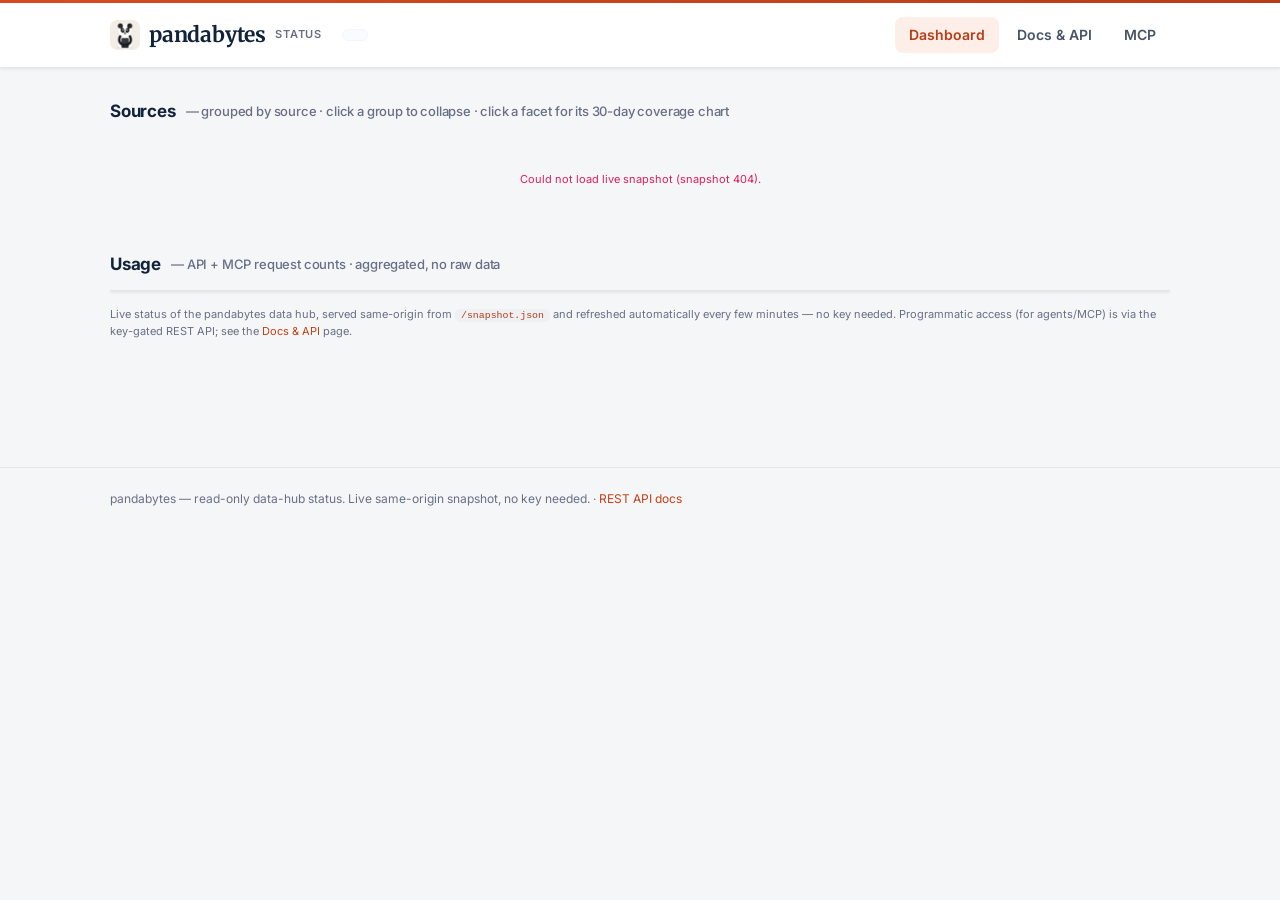
==== index.html @ 79f107b7 "dashboard: add header hub "pulse" chip + honest flow-state (PAUSED) treatment Header now carries a c" ====
<!doctype html>
<html lang="en">
<head>
  <meta charset="utf-8">
  <meta name="viewport" content="width=device-width, initial-scale=1">
  <title>pandabytes — status dashboard</title>
  <meta name="description" content="Live status dashboard for the pandabytes data hub: source freshness, 30-day coverage charts, and fact-row totals over BoredPanda's content-performance catalog.">
  <link rel="icon" href="/favicon.ico">
  <link rel="icon" type="image/png" sizes="32x32" href="/assets/pb_logo_32.png">
  <link rel="icon" type="image/png" sizes="16x16" href="/assets/pb_logo_16.png">
  <link rel="apple-touch-icon" sizes="180x180" href="/assets/pb_logo_180.png">
  <link rel="preconnect" href="https://fonts.googleapis.com">
  <link rel="preconnect" href="https://fonts.gstatic.com" crossorigin>
  <link rel="stylesheet" href="https://fonts.googleapis.com/css2?family=Inter:wght@400;500;600;700;800&family=Merriweather:wght@700;900&display=swap">
  <link rel="stylesheet" href="assets/style.css">
</head>
<body>
  <header class="site">
    <div class="wrap">
      <div class="brand"><img class="brand-logo" src="/assets/pb_logo_32.png" alt="pandabytes" width="30" height="30"> pandabytes <small>status</small></div>
      <div id="hub-pulse" class="hub-pulse is-loading" role="status" aria-live="polite" aria-label="Hub health summary" hidden></div>
      <nav class="top">
        <a href="index.html" class="active">Dashboard</a>
        <a href="docs.html">Docs &amp; API</a>
        <a href="mcp.html">MCP</a>
      </nav>
    </div>
  </header>

  <main class="wrap">
    <div class="section-title">Sources
      <span class="muted">— grouped by source · click a group to collapse · click a facet for its 30-day coverage chart</span>
    </div>
    <div id="dash-loading" class="loading">Loading snapshot…</div>
    <div id="board" class="board"></div>

    <div class="section-title" style="margin-top:32px">Usage
      <span class="muted">— API + MCP request counts · aggregated, no raw data</span>
    </div>
    <div id="usage-panel" class="usage-panel"></div>

    <p class="tip" style="margin-top:14px">
      Live status of the pandabytes data hub, served same-origin from
      <code>/snapshot.json</code> and refreshed automatically every few minutes — no key needed.
      Programmatic access (for agents/MCP) is via the key-gated REST API; see the
      <a href="docs.html">Docs &amp; API</a> page.
    </p>
  </main>

  <footer class="site"><div class="wrap">
    pandabytes — read-only data-hub status. Live same-origin snapshot, no key needed.
    · <a href="docs.html">REST API docs</a>
  </div></footer>

  <script src="assets/app.js"></script>
  <script src="assets/dashboard.js"></script>
</body>
</html>
---- assets/style.css ----
/* pandabytes status — LIGHT theme.
   Merges three design languages:
     · BoredPanda  — editorial whitespace + warm orange-red accent (#d74b1f),
                     Merriweather serif wordmark, light-grey page wash.
     · Chartbeat   — clean Inter typography, big tabular-numeral data, soft
                     gridlines, teal/green data-viz palette.
     · Slack       — white cards on a quiet page, subtle borders + soft shadow,
                     rounded corners, friendly hover/active states, status pills.
*/
:root {
  /* ---- Slack-style light chrome ---- */
  --page:        #f5f6f8;   /* page wash (Slack #F8F8FA ~ BP #f0f0f0 blend) */
  --page-deep:   #eceef1;   /* slightly deeper wash for gradients */
  --surface:     #ffffff;   /* cards */
  --surface-2:   #f7f8fa;   /* nested surfaces / hover */
  --surface-3:   #eef0f3;   /* active / pressed */
  --border:      #e3e6ea;   /* Slack-ish #E0E0E0 */
  --border-soft: #edeff2;
  --shadow:      0 1px 3px rgba(15, 23, 42, .08);
  --shadow-lg:   0 6px 20px rgba(15, 23, 42, .10);

  /* ---- text (Chartbeat neutral ramp) ---- */
  --fg:        #1d1c1d;   /* Slack near-black */
  --fg-strong: #11233a;   /* Chartbeat primary blue-black for headlines */
  --fg-dim:    #475467;   /* Chartbeat gray-600 */
  --fg-faint:  #667085;   /* Chartbeat gray-500 */
  --fg-quiet:  #98a2b3;   /* Chartbeat gray-400 */

  /* ---- accents ---- */
  --accent:      #d74b1f;   /* BoredPanda warm orange-red (single primary accent) */
  --accent-deep: #b73d18;
  --accent-soft: #fdeee8;   /* tinted wash for accent fills */
  --link:        #c44017;   /* slightly darker accent for legibility as link */
  --teal:        #1aa6a0;   /* Chartbeat-style data-viz teal */
  --teal-soft:   #e6f6f5;

  /* ---- Slack status palette ---- */
  --fresh:      #2eb67d;    /* green */
  --stale:      #ecb22e;    /* amber */
  --stalled:    #e0973a;    /* deeper amber */
  --frozen:     #5b7795;    /* slate / blue-gray */
  --missing:    #e01e5a;    /* red */
  --deprecated: #98a2b3;    /* muted gray */
  --unknown:    #b0b8c4;    /* quiet neutral */
  --blue:       #36c5f0;    /* Slack accent blue (info) */

  --radius:    12px;
  --radius-sm: 8px;
  --radius-pill: 999px;
  --mono: ui-monospace, SFMono-Regular, "SF Mono", Menlo, Consolas, "Liberation Mono", monospace;
  --sans: "Inter", "Lato", -apple-system, BlinkMacSystemFont, "Segoe UI", Roboto, Helvetica, Arial, sans-serif;
  --serif: "Merriweather", Georgia, "Times New Roman", serif;
}

* { box-sizing: border-box; }
html { -webkit-text-size-adjust: 100%; scroll-behavior: smooth; }
@media (prefers-reduced-motion: reduce) { html { scroll-behavior: auto; } }
body {
  margin: 0;
  font-family: var(--sans);
  background: var(--page);
  color: var(--fg);
  line-height: 1.55;
  font-size: 15px;
  -webkit-font-smoothing: antialiased;
  text-rendering: optimizeLegibility;
}
a { color: var(--link); text-decoration: none; }
a:hover { text-decoration: underline; }
code, pre { font-family: var(--mono); }

/* ---- layout ---- */
.wrap { max-width: 1100px; margin: 0 auto; padding: 0 20px 72px; }

/* Slack-style top chrome with a thin BoredPanda accent bar on top */
header.site {
  border-bottom: 1px solid var(--border);
  background: var(--surface);
  position: sticky; top: 0; z-index: 30;
  box-shadow: var(--shadow);
}
header.site::before {
  content: ""; display: block; height: 3px;
  background: linear-gradient(90deg, var(--accent) 0%, var(--accent-deep) 100%);
}
header.site .wrap { padding-top: 14px; padding-bottom: 14px; display: flex;
  align-items: center; gap: 16px; flex-wrap: wrap; }

/* BoredPanda-style serif wordmark */
.brand { display: flex; align-items: center; gap: 9px; font-weight: 700; font-size: 21px;
  font-family: var(--serif); color: var(--fg-strong); letter-spacing: -.01em; }
/* Brand logo: flat minimalist panda + server rack, small icon left of the wordmark.
   30px sits balanced against the 21px serif; rounded to echo the logo's own corner. */
.brand-logo { width: 30px; height: 30px; flex: none; border-radius: 7px; display: block; }
/* Legacy accent dot — retained but unused now the logo image fills the slot. */
.brand .dot { width: 16px; height: 16px; border-radius: 5px;
  background: linear-gradient(150deg, var(--accent) 0%, var(--accent-deep) 100%);
  box-shadow: 0 1px 4px rgba(215, 75, 31, .4); flex: none; }
.brand small { color: var(--fg-faint); font-weight: 600; font-size: 11px; font-family: var(--sans);
  text-transform: uppercase; letter-spacing: .08em; align-self: center; }

nav.top { display: flex; gap: 4px; margin-left: auto; flex-wrap: wrap; }
nav.top a { padding: 7px 14px; border-radius: var(--radius-sm); color: var(--fg-dim);
  font-weight: 600; font-size: 14px; transition: background .12s ease, color .12s ease; }
nav.top a:hover { background: var(--surface-2); color: var(--fg); text-decoration: none; }
nav.top a.active { background: var(--accent-soft); color: var(--accent-deep); }

/* ---- hub "pulse" chip — calm, Chartbeat-style one-line summary of overall hub
   health, derived from the same snapshot the board loads (no extra fetch). Sits in
   the header next to the wordmark; each segment is a small status dot + count. A
   deliberately-paused/frozen source counts as "paused", NOT an issue, so a green
   board with one intentional pause reads as healthy. Quiet pill on the surface wash,
   no border-shout — it's an at-a-glance status, not an alert. */
.hub-pulse {
  display: inline-flex; align-items: center; flex-wrap: wrap; gap: 4px 12px;
  margin-left: 4px; padding: 5px 12px; border-radius: var(--radius-pill);
  background: var(--surface-2); border: 1px solid var(--border-soft);
  font-family: var(--sans); font-size: 12px; font-weight: 600; color: var(--fg-dim);
  line-height: 1.1; }
.hub-pulse.is-loading { opacity: .55; }
/* overall verdict word ("All fresh" / "Attention") leads the chip */
.hub-pulse .pulse-verdict { font-weight: 800; color: var(--fg-strong);
  letter-spacing: -.01em; }
.hub-pulse.attn .pulse-verdict { color: #a35d12; }       /* deeper amber when an issue exists */
.hub-pulse .pulse-seg { display: inline-flex; align-items: center; gap: 5px;
  white-space: nowrap; }
.hub-pulse .pulse-dot { width: 8px; height: 8px; border-radius: 50%; flex: none; }
.hub-pulse .pulse-n { font-weight: 800; color: var(--fg); }
.hub-pulse .pulse-sep { color: var(--fg-quiet); }
.pd-fresh   { background: var(--fresh); }
.pd-issue   { background: var(--stale); }                 /* amber for STALE/STALLED/MISSING */
.pd-paused  { background: var(--frozen); }                /* slate for deliberate pause/frozen */
.pd-derived { background: var(--teal); }                  /* derived/pending sources */

/* ---- key bar ---- */
.keybar {
  display: flex; gap: 8px; align-items: center; flex-wrap: wrap;
  background: var(--surface); border: 1px solid var(--border);
  border-radius: var(--radius); padding: 12px 14px; margin: 18px 0; box-shadow: var(--shadow);
}
.keybar label { font-size: 13px; color: var(--fg-dim); font-weight: 600; }
.keybar input[type=password], .keybar input[type=text], .keybar input[type=email] {
  flex: 1 1 240px; min-width: 0; background: var(--surface-2); border: 1px solid var(--border);
  color: var(--fg); border-radius: var(--radius-sm); padding: 8px 11px; font-family: var(--mono); font-size: 13px;
}
.keybar input:focus { outline: none; border-color: var(--accent); box-shadow: 0 0 0 3px var(--accent-soft); }
button, .btn {
  background: var(--accent); color: #fff; border: 0; border-radius: var(--radius-sm);
  padding: 9px 16px; font-weight: 700; font-size: 13px; cursor: pointer; font-family: var(--sans);
  transition: filter .12s ease, transform .05s ease;
}
button.ghost, .btn.ghost { background: var(--surface); color: var(--fg); border: 1px solid var(--border); }
button:hover { filter: brightness(1.06); }
button:active { transform: translateY(1px); }
button:disabled { opacity: .5; cursor: default; }
.keybar .hint { width: 100%; font-size: 12px; color: var(--fg-faint); }
.keybar .ok { color: var(--fresh); }
.keybar .warn { color: var(--stalled); }

/* ---- section title ---- */
.section-title { font-size: 17px; font-weight: 700; margin: 30px 0 12px; color: var(--fg-strong);
  display: flex; align-items: center; gap: 10px; flex-wrap: wrap; letter-spacing: -.01em; }
.section-title .muted { color: var(--fg-faint); font-weight: 500; font-size: 13px; }

/* land group anchors below the sticky site header (52px) for any direct #grp- deep-link */
.group[id] { scroll-margin-top: 64px; }

/* ---- grouped board ---- */
.board { display: flex; flex-direction: column; gap: 14px; }

.group { background: var(--surface); border: 1px solid var(--border);
  border-radius: var(--radius); overflow: hidden; box-shadow: var(--shadow);
  transition: box-shadow .15s ease; }
.group:hover { box-shadow: var(--shadow-lg); }
.group.attn { border-color: #f3d9a8; }
.group.attn .g-head { box-shadow: inset 3px 0 0 var(--stale); }

.g-head { display: flex; align-items: center; gap: 10px; padding: 14px 18px; cursor: pointer;
  user-select: none; background: var(--surface); transition: background .12s ease; }
.g-head:hover { background: var(--surface-2); }
.g-head:focus-visible { outline: 2px solid var(--accent); outline-offset: -2px; }
.g-caret { color: var(--fg-quiet); font-size: 11px; width: 12px; transition: transform .15s ease;
  flex: none; }
.group.collapsed .g-caret { transform: rotate(-90deg); }
.g-label { font-weight: 700; font-size: 15px; color: var(--fg-strong); letter-spacing: -.01em; }
.g-attn { color: var(--stale); font-size: 11px; }
.g-count { font-size: 11px; color: var(--fg-faint); text-transform: uppercase; letter-spacing: .05em;
  font-weight: 600; }
.g-rollup { margin-left: auto; display: flex; gap: 6px; flex-wrap: wrap; }
.rs { font-size: 11px; font-weight: 700; padding: 3px 9px; border-radius: var(--radius-pill); letter-spacing: .02em; }
.rs-fresh  { background: rgba(46,182,125,.14); color: #1d7a52; }
.rs-frozen { background: rgba(91,119,149,.14); color: #455c73; }
.rs-issue  { background: rgba(236,178,46,.20); color: #946c08; }
.rs-derived{ background: rgba(152,162,179,.18); color: var(--fg-dim); }

.g-body { display: block; }
.group.collapsed .g-body { display: none; }

/* ---- facet row ---- */
.facet { display: grid; grid-template-columns: 1fr 150px 130px 160px;
  gap: 12px; align-items: center; padding: 13px 18px; border-top: 1px solid var(--border-soft); }
.facet.clickable { cursor: pointer; transition: background .1s ease; }
.facet.clickable:hover { background: var(--surface-2); }
.facet.clickable:focus-visible { outline: 2px solid var(--accent); outline-offset: -2px; }
.facet.open { background: var(--accent-soft); }
.f-name { font-weight: 700; min-width: 0; color: var(--fg-strong); }
.f-name small { display: block; font-weight: 500; color: var(--fg-faint); font-size: 11px;
  text-transform: none; letter-spacing: 0; white-space: nowrap; overflow: hidden; text-overflow: ellipsis; }
.f-metric { font-variant-numeric: tabular-nums; text-align: right; }
.f-metric b { font-size: 18px; font-weight: 800; color: var(--fg-strong); letter-spacing: -.02em; }
.f-metric .mlbl { display: block; font-size: 11px; color: var(--fg-faint); font-weight: 500; }
/* archive/live split: the headline is a historical archive total, captioned so it
   never reads as contradictory next to the brand-new (near-empty) live daily chart. */
.f-metric .mlbl .arch { color: #0f7d78; font-weight: 700; }
.f-metric .arch-cap { display: block; font-size: 10px; line-height: 1.25; color: var(--fg-quiet);
  font-weight: 500; margin-top: 1px; }
.f-badge { text-align: left; }
.f-spark { min-height: 32px; }
.f-spark .synced { font-size: 12px; color: var(--fg-faint); text-align: right; margin-top: 2px; }
/* counterpart caption on the sparkline: marks the short chart as the LIVE daily feed. */
.f-spark .spark-cap { font-size: 10px; line-height: 1.25; color: #0f7d78; font-weight: 600;
  text-align: right; margin-top: 2px; }
.no-series { font-size: 11px; color: var(--fg-quiet); font-style: italic; }

/* status pill (Slack-style) */
.badge { display: inline-flex; align-items: center; gap: 6px; padding: 3px 10px; border-radius: var(--radius-pill);
  font-size: 11px; font-weight: 800; letter-spacing: .03em; }
.badge .swatch { width: 8px; height: 8px; border-radius: 50%; }
.b-FRESH      { background: rgba(46,182,125,.16);  color: #1d7a52; }
.b-STALE      { background: rgba(236,178,46,.20);  color: #946c08; }
.b-STALLED    { background: rgba(224,151,58,.20);  color: #a35d12; }
.b-FROZEN     { background: rgba(91,119,149,.16);  color: #455c73; }
.b-MISSING    { background: rgba(224,30,90,.14);   color: #c2174c; }
.b-DEPRECATED { background: rgba(152,162,179,.20); color: var(--fg-dim); }
.b-UNKNOWN    { background: rgba(176,184,196,.22); color: var(--fg-faint); }
.b-none { background: transparent; color: var(--fg-quiet); font-weight: 600; padding-left: 0; }
/* "tracking just started" pill — daily series began at the live boundary, so the short
   chart is expected, not a gap. Teal (matches the derived/Chartbeat accent), sits next
   to the status badge; wraps under it on narrow facet rows. */
.b-new { background: rgba(26,166,160,.14); color: #0f7d78; margin-top: 4px; }
/* "planned" pill — a catalog-declared nascent build whose small headline is intentional,
   not a stall. Calm slate tone (the FROZEN/blue-gray family) so it reads as a deliberate
   "not fully live yet" state, distinct from green FRESH and from amber issues. Sits beside
   the status badge; wraps under it on narrow rows. */
.b-planned { background: rgba(91,119,149,.14); color: #455c73; margin-top: 4px;
  text-transform: lowercase; letter-spacing: .02em; }
/* "PAUSED" badge — a DELIBERATE pause (the source's own prose says PAUSED, or it's a
   FROZEN/intentionally-not-updated source). Amber-slate so it reads as a calm,
   on-purpose hold — clearly distinct from a green FRESH source AND from a broken
   amber STALLED/STALE. Replaces the raw status badge for paused sources so a chosen
   pause never masquerades as a stall. */
.b-PAUSED { background: rgba(240,166,60,.18); color: #9a5a08; }
.b-PAUSED .swatch { background: var(--frozen); }
.f-badge { display: flex; flex-wrap: wrap; gap: 4px 6px; align-items: flex-start; }
.sw-FRESH { background: var(--fresh);} .sw-STALE{background:var(--stale);} .sw-STALLED{background:var(--stalled);}
.sw-FROZEN{background:var(--frozen);} .sw-MISSING{background:var(--missing);} .sw-DEPRECATED{background:var(--deprecated);}
.sw-UNKNOWN{background:var(--unknown);}

/* expanded chart panel (full-width block under its facet row) */
.detail { padding: 4px 14px 16px; cursor: default; background: var(--accent-soft); }
.detail .chart-wrap { background: var(--surface); border: 1px solid var(--border); border-radius: var(--radius-sm);
  padding: 14px 16px; box-shadow: var(--shadow); }
.detail .chart-meta { font-size: 12px; color: var(--fg-dim); margin-bottom: 10px; display: flex;
  gap: 18px; flex-wrap: wrap; }
.detail .chart-meta b { color: var(--fg-strong); }
.bigchart-holder { position: relative; }
/* horizontally-scrollable rail: the chart renders at a FIXED intrinsic width so the
   30 dated+valued labels stay the same legible size everywhere; when the viewport is
   narrower than the chart (mobile), the rail scrolls instead of cramming the bars. */
.bigchart-scroll { overflow-x: auto; overflow-y: hidden; -webkit-overflow-scrolling: touch;
  scrollbar-width: thin; padding-bottom: 2px; }
/* right-align: when the chart SVG is narrower than the rail, push it to the right edge
   (margin-left:auto, block flow — keeps the rail normally scrollable, unlike flex-end)
   so the newest day (right-packed inside the SVG) is flush right with the empty leading
   slots on the LEFT. When the SVG is WIDER than the rail (mobile), JS scrolls the rail
   to its far-right end so the newest day shows by default; older days scroll into view. */
.bigchart-scroll > .bigchart { margin-left: auto; }
.bigchart-scroll::-webkit-scrollbar { height: 8px; }
.bigchart-scroll::-webkit-scrollbar-thumb { background: var(--border); border-radius: 4px; }
.bigchart { display: block; height: auto; font-family: var(--sans); overflow: visible;
  /* intrinsic px width from the viewBox (set via --cc-w on the element). */
  width: calc(var(--cc-w, 880) * 1px); }
.chart-note { font-size: 11px; color: var(--fg-faint); margin-top: 8px; }
/* source-provided explanation under the chart title (e.g. reddit archive→firehose
   boundary): a quiet info callout so a known step-down doesn't read as broken data. */
.chart-source-note { font-size: 12px; line-height: 1.45; color: var(--fg-dim);
  background: var(--surface-2, #f5f7fa); border-left: 3px solid #1aa6a0;
  border-radius: 4px; padding: 8px 11px; margin: 0 0 12px; }

/* in-SVG text (uses px values in the 880×188 viewBox user space) */
.cc-title { font-size: 13px; font-weight: 800; fill: var(--fg-strong); letter-spacing: -.01em; }
.cc-sub   { font-size: 10.5px; font-weight: 600; fill: var(--fg-faint); }
/* in-SVG legend label for the live-era hatch swatch */
.cc-legend { font-size: 10px; font-weight: 600; fill: var(--fg-dim); }
.cc-yt    { font-size: 9.5px; font-weight: 600; fill: var(--fg-quiet);
  font-variant-numeric: tabular-nums; }
/* per-bar date tick (rotated -60° in the SVG) — one under every bar */
.cc-xt    { font-size: 9px; font-weight: 600; fill: var(--fg-faint);
  font-variant-numeric: tabular-nums; }
/* per-bar value (rotated -90° in the SVG, sits on top of every bar). White halo so
   the number stays crisp where it overlaps a bar; tabular nums for tidy K/M/B. */
.cc-vl    { font-size: 9px; font-weight: 800; fill: var(--fg-dim);
  font-variant-numeric: tabular-nums; paint-order: stroke; stroke: #fff; stroke-width: 2.4px;
  stroke-linejoin: round; }
.cc-vl-zero { fill: var(--fg-faint); font-weight: 700; }
.cc-bar   { cursor: pointer; transition: opacity .1s ease; }
.cc-bar:hover, .cc-bar.cc-hot { opacity: .82; }
.cc-gap   { fill: #ef9aae; }

/* floating value tooltip over the chart */
.cc-tip { position: absolute; z-index: 5; pointer-events: none; min-width: 92px;
  background: var(--fg-strong); color: #fff; border-radius: var(--radius-sm);
  padding: 7px 10px; box-shadow: var(--shadow-lg); font-size: 12px; line-height: 1.35;
  opacity: 0; transform: translateY(2px); transition: opacity .1s ease, transform .1s ease; }
.cc-tip.show { opacity: 1; transform: translateY(0); }
.cc-tip-d { font-size: 11px; font-weight: 600; color: #c8d2e0; margin-bottom: 2px; }
.cc-tip-v { font-size: 15px; font-weight: 800; font-variant-numeric: tabular-nums; letter-spacing: -.01em; }
.cc-tip-v span { font-size: 11px; font-weight: 600; color: #aeb9c9; }
.cc-tip-r { font-size: 11px; color: #aeb9c9; font-variant-numeric: tabular-nums; margin-top: 1px; }
.cc-tip-gap { font-size: 12px; font-weight: 700; color: #f3b6c5; }
.cc-tip-live { font-size: 10.5px; font-weight: 600; color: #8fe3df; margin-top: 3px; }

/* ---- docs in-page nav (sticky TOC) ---- */
/* Two-column layout: a sticky section-nav rail on the left, the doc card on the right.
   The rail lists the page's H2 sections and scroll-spies the one in view (app.js).
   Below 960px it folds above the doc as a horizontal scroll-strip of pills. */
.doc-layout { display: flex; align-items: flex-start; gap: 22px; }
.doc-layout > .doc { flex: 1 1 auto; min-width: 0; }
.doc-toc { flex: 0 0 206px; position: sticky; top: 84px; margin-top: 18px;
  align-self: flex-start; max-height: calc(100vh - 104px); overflow-y: auto; }
.doc-toc-title { font-size: 11px; font-weight: 700; text-transform: uppercase;
  letter-spacing: .07em; color: var(--fg-quiet); padding: 0 12px 8px; }
.doc-toc-nav { display: flex; flex-direction: column; gap: 1px;
  border-left: 2px solid var(--border); }
.doc-toc-nav a { display: block; padding: 6px 12px; margin-left: -2px;
  border-left: 2px solid transparent; color: var(--fg-faint); font-size: 13px;
  font-weight: 600; line-height: 1.35; border-radius: 0 var(--radius-sm) var(--radius-sm) 0;
  transition: color .12s ease, background .12s ease, border-color .12s ease; }
.doc-toc-nav a:hover { color: var(--fg); background: var(--surface-2); text-decoration: none; }
.doc-toc-nav a.active { color: var(--accent-deep); background: var(--accent-soft);
  border-left-color: var(--accent); }
/* keep anchor jumps from hiding the heading under the sticky site header */
.doc h2 { scroll-margin-top: 80px; }

@media (max-width: 960px) {
  /* plain block flow on mobile so the wide pill-strip can't stretch the column
     and push the doc card past the viewport (flex cross-size = widest child). */
  .doc-layout { display: block; }
  /* horizontal scroll-strip of pills, sticky just under the site header */
  .doc-toc { position: sticky; top: 56px; z-index: 20; width: 100%; max-width: 100%;
    margin: 14px 0 0; max-height: none; overflow-x: auto; overflow-y: hidden;
    background: var(--page); padding: 8px 0 6px; -webkit-overflow-scrolling: touch;
    scrollbar-width: none; }
  .doc-toc::-webkit-scrollbar { display: none; }
  .doc-toc-title { display: none; }
  .doc-toc-nav { flex-direction: row; gap: 6px; border-left: 0; width: max-content;
    padding: 0 2px; }
  .doc-toc-nav a { white-space: nowrap; margin-left: 0; border: 1px solid var(--border);
    border-radius: var(--radius-pill); padding: 5px 13px; background: var(--surface);
    font-size: 12.5px; }
  .doc-toc-nav a.active { border-color: var(--accent); }
}

/* ---- docs ---- */
.doc { background: var(--surface); border: 1px solid var(--border); border-radius: var(--radius);
  padding: 10px 26px 28px; margin-top: 18px; box-shadow: var(--shadow); }
.doc h2 { font-family: var(--serif); color: var(--fg-strong); border-bottom: 1px solid var(--border-soft);
  padding-bottom: 10px; margin-top: 32px; letter-spacing: -.01em; }
.doc h3 { margin-top: 26px; color: var(--fg-strong); scroll-margin-top: 80px; }
.doc p, .doc li { color: var(--fg); }

/* hover/focus "#" deep-link anchor on each heading. Inline so it never overlaps
   the H2 underline; reveals on heading hover or keyboard focus, copies the URL. */
.doc h2, .doc h3 { position: relative; }
.doc .hanchor {
  display: inline-block; margin-left: .35em; padding: 0 .15em;
  color: var(--accent); font-weight: 700; text-decoration: none;
  font-family: var(--sans); font-size: .72em; line-height: 1;
  opacity: 0; transform: translateY(-1px); transition: opacity .12s ease, color .12s ease;
  vertical-align: middle; cursor: pointer; user-select: none;
}
.doc h2:hover .hanchor, .doc h3:hover .hanchor, .doc .hanchor:focus-visible { opacity: 1; }
.doc .hanchor:hover { color: var(--accent-deep); }
.doc .hanchor:focus-visible { opacity: 1; outline: 2px solid var(--accent);
  outline-offset: 2px; border-radius: 4px; }
@media (hover: none) { .doc .hanchor { opacity: .5; } } /* always visible on touch */

/* "$ curl" copy button on each REST-endpoint H3. On-theme accent-soft pill that
   reveals on heading hover/focus (matches .hanchor), copies a paste-ready curl via
   PB.initEndpointCurl + PB.toast. Sits inline after the endpoint <code>. */
.doc h3 .curlbtn {
  display: inline-flex; align-items: center; gap: .35em;
  margin-left: .5em; vertical-align: middle;
  font-family: var(--sans); font-size: 11px; font-weight: 600; line-height: 1;
  padding: 3px 9px; border-radius: var(--radius-pill);
  color: var(--accent-deep); background: var(--accent-soft);
  border: 1px solid #f4c9b6; cursor: pointer; user-select: none;
  opacity: 0; transition: opacity .12s ease, background .12s ease, color .12s ease;
}
.doc h3:hover .curlbtn, .doc h3 .curlbtn:focus-visible { opacity: 1; }
.doc h3 .curlbtn:hover { background: var(--accent); color: #fff; border-color: var(--accent); }
.doc h3 .curlbtn:focus-visible { opacity: 1; outline: 2px solid var(--accent); outline-offset: 2px; }
.doc h3 .curlbtn .curlbtn-i { font-family: var(--mono); opacity: .65; font-weight: 700; }
.doc h3 .curlbtn:hover .curlbtn-i { opacity: .9; }
@media (hover: none) { .doc h3 .curlbtn { opacity: .85; } } /* always visible on touch */

/* toast confirmation (shared PB.toast host) */
.doc-toast {
  position: fixed; left: 50%; bottom: 26px; transform: translate(-50%, 12px);
  background: var(--fg-strong); color: #fff; font-size: 13px; font-weight: 600;
  padding: 9px 16px; border-radius: var(--radius-pill); box-shadow: var(--shadow-lg);
  opacity: 0; pointer-events: none; z-index: 60;
  transition: opacity .16s ease, transform .16s ease;
}
.doc-toast.show { opacity: 1; transform: translate(-50%, 0); }
@media (prefers-reduced-motion: reduce) { .doc-toast { transition: opacity .16s ease; } }
.doc table { width: 100%; border-collapse: collapse; margin: 14px 0; font-size: 14px; }
.doc th, .doc td { text-align: left; padding: 8px 11px; border-bottom: 1px solid var(--border-soft); }
.doc th { color: var(--fg-faint); font-size: 12px; text-transform: uppercase; letter-spacing: .05em; }
.doc td code { font-size: 12px; }
/* MCP tool tables: signatures can be long, so let cells wrap (no horizontal overflow)
   and give the first (tool) column a stable minimum so signatures stay readable. */
.doc table.mcp-tools td:first-child { white-space: normal; }
.doc table.mcp-tools td code, .doc table.mcp-tools th { overflow-wrap: anywhere; word-break: break-word; }
/* horizontal-scroll rail for any wide doc table on narrow viewports */
.doc-table-scroll { overflow-x: auto; -webkit-overflow-scrolling: touch; margin: 14px 0; }
.doc-table-scroll > table { margin: 0; }
pre { background: #0f1b2d; border: 1px solid #16263c; border-radius: var(--radius-sm); padding: 14px 16px;
  overflow-x: auto; font-size: 13px; position: relative; color: #d6e2f0; }
pre code { color: #d6e2f0; }
code:not(pre code) { background: var(--surface-3); padding: 1px 6px; border-radius: 5px; font-size: .9em;
  color: var(--accent-deep); }
.copybtn { position: absolute; top: 8px; right: 8px; font-size: 11px; padding: 4px 9px; }
.catalog-grid { display: grid; grid-template-columns: repeat(auto-fill, minmax(280px,1fr)); gap: 12px; margin: 14px 0; }
.catalog-card { background: var(--surface-2); border: 1px solid var(--border); border-radius: var(--radius-sm); padding: 13px 15px; }
.catalog-card .cid { font-weight: 700; font-family: var(--mono); font-size: 13px; color: var(--fg-strong); }
.catalog-card .ckind { float: right; font-size: 10px; color: var(--fg-faint); text-transform: uppercase; letter-spacing: .04em; }
.catalog-card .clabel { font-size: 13px; color: var(--fg-dim); margin-top: 4px; }
.catalog-card .cmetric { font-size: 11px; color: var(--fg-faint); margin-top: 6px; }

/* ---- key request form ---- */
.formcard { background: var(--surface); border: 1px solid var(--border); border-radius: var(--radius);
  padding: 20px 22px; margin-top: 18px; max-width: 560px; box-shadow: var(--shadow); }
.formcard h3 { margin-top: 0; color: var(--fg-strong); }
.formcard .field { display: flex; gap: 8px; margin: 12px 0; flex-wrap: wrap; }
.formcard input[type=email] { flex: 1 1 240px; background: var(--surface-2); border: 1px solid var(--border);
  color: var(--fg); border-radius: var(--radius-sm); padding: 10px 12px; font-size: 14px; }
.formcard input[type=email]:focus { outline: none; border-color: var(--accent); box-shadow: 0 0 0 3px var(--accent-soft); }
.formcard .result { font-size: 13px; margin-top: 8px; padding: 10px 12px; border-radius: var(--radius-sm); display: none; }
.formcard .result.show { display: block; }
.formcard .result.ok { background: rgba(46,182,125,.12); color: #1d7a52; }
.formcard .result.err { background: rgba(224,30,90,.10); color: #c2174c; }

/* ---- misc ---- */
.banner { background: var(--accent-soft); border: 1px solid #f4c9b6; color: var(--accent-deep);
  border-radius: var(--radius); padding: 11px 15px; font-size: 13px; margin: 14px 0; }
.banner.err { background: rgba(224,30,90,.08); border-color: #f5b9cb; color: #c2174c; }

/* board-level degraded-snapshot warning banner (board_error set in snapshot.json).
   Thin amber strip at the top of the board — calm informational, not alarming. */
.board-err-banner {
  background: rgba(236,178,46,.13);
  border: 1px solid rgba(236,178,46,.45);
  color: #7a5800;
  border-radius: var(--radius-sm);
  padding: 9px 14px;
  font-size: 12.5px;
  font-weight: 600;
  margin-bottom: 10px;
  line-height: 1.4;
}

footer.site { border-top: 1px solid var(--border); color: var(--fg-faint); font-size: 12px;
  padding: 22px 0; margin-top: 44px; }
.loading { color: var(--fg-faint); padding: 30px; text-align: center; }
.src-err { font-size: 11px; color: var(--missing); }
.tip { font-size: 11px; color: var(--fg-faint); }
.tip code { background: var(--surface-3); padding: 1px 6px; border-radius: 5px; color: var(--accent-deep); }

@media (max-width: 720px) {
  .wrap { padding-left: 14px; padding-right: 14px; }
  .facet { grid-template-columns: 1fr auto; grid-template-areas:
      "name badge" "metric metric" "spark spark"; gap: 8px 10px; }
  .f-name { grid-area: name; }
  .f-badge { grid-area: badge; text-align: right; }
  .f-metric { grid-area: metric; text-align: left; }
  .f-metric b { font-size: 20px; }
  .f-spark { grid-area: spark; }
  .f-spark .synced { text-align: left; }
  .f-spark .spark-cap { text-align: left; }
  .g-rollup { margin-left: 0; width: 100%; }
  .g-head { flex-wrap: wrap; }
  nav.top { width: 100%; margin-left: 0; }
  .brand { width: 100%; }
  /* pulse chip drops to its own full-width line under the wordmark on mobile,
     so the header never overflows; it wraps internally if segments are many. */
  .hub-pulse { width: 100%; margin-left: 0; order: 3; box-sizing: border-box; }
  .detail .chart-meta { gap: 10px; }
}

/* ---- Usage panel ---- */
.usage-panel {
  background: var(--surface); border: 1px solid var(--border);
  border-radius: var(--radius); box-shadow: var(--shadow);
  overflow: hidden;
}
.usage-channels {
  display: grid;
  grid-template-columns: repeat(auto-fit, minmax(180px, 1fr));
  gap: 0;
}
.usage-channel {
  padding: 18px 22px; border-right: 1px solid var(--border-soft);
}
.usage-channel:last-child { border-right: none; }
.usage-ch-label {
  font-size: 11px; text-transform: uppercase; letter-spacing: .06em;
  font-weight: 700; color: var(--fg-faint); margin-bottom: 6px;
}
.usage-ch-today {
  font-size: 28px; font-weight: 800; letter-spacing: -.03em;
  color: var(--fg-strong); font-variant-numeric: tabular-nums; line-height: 1;
}
.usage-ch-7d {
  font-size: 12px; color: var(--fg-dim); margin-top: 4px; font-variant-numeric: tabular-nums;
}
.usage-ch-tag {
  display: inline-block; margin-top: 6px; font-size: 10px; font-weight: 700;
  padding: 2px 8px; border-radius: var(--radius-pill);
  background: var(--teal-soft); color: #0f7d78; letter-spacing: .03em;
}
.usage-ch-tag.tag-api  { background: var(--accent-soft); color: var(--accent-deep); }
.usage-ch-tag.tag-mcp  { background: rgba(54,197,240,.14); color: #1070a0; }
.usage-footer {
  display: flex; align-items: center; gap: 16px; flex-wrap: wrap;
  padding: 12px 22px; border-top: 1px solid var(--border-soft);
  background: var(--surface-2);
}
.usage-users {
  font-size: 13px; color: var(--fg-dim); font-weight: 500;
}
.usage-users b { color: var(--fg-strong); font-weight: 800; }
.usage-note {
  font-size: 11px; color: var(--fg-quiet); margin-left: auto;
}
.usage-spark-wrap {
  width: 100%; padding: 0 22px 14px; border-top: 1px solid var(--border-soft);
}
.usage-spark-title {
  font-size: 11px; font-weight: 700; color: var(--fg-faint); text-transform: uppercase;
  letter-spacing: .05em; margin: 12px 0 6px;
}
.usage-spark-wrap svg.spark { display: block; width: 100%; height: 36px; }
@media (max-width: 600px) {
  .usage-channels { grid-template-columns: 1fr 1fr; }
  .usage-channel { border-right: none; border-bottom: 1px solid var(--border-soft); }
  .usage-channel:nth-child(odd) { border-right: 1px solid var(--border-soft); }
  .usage-channel:last-child { border-bottom: none; }
}
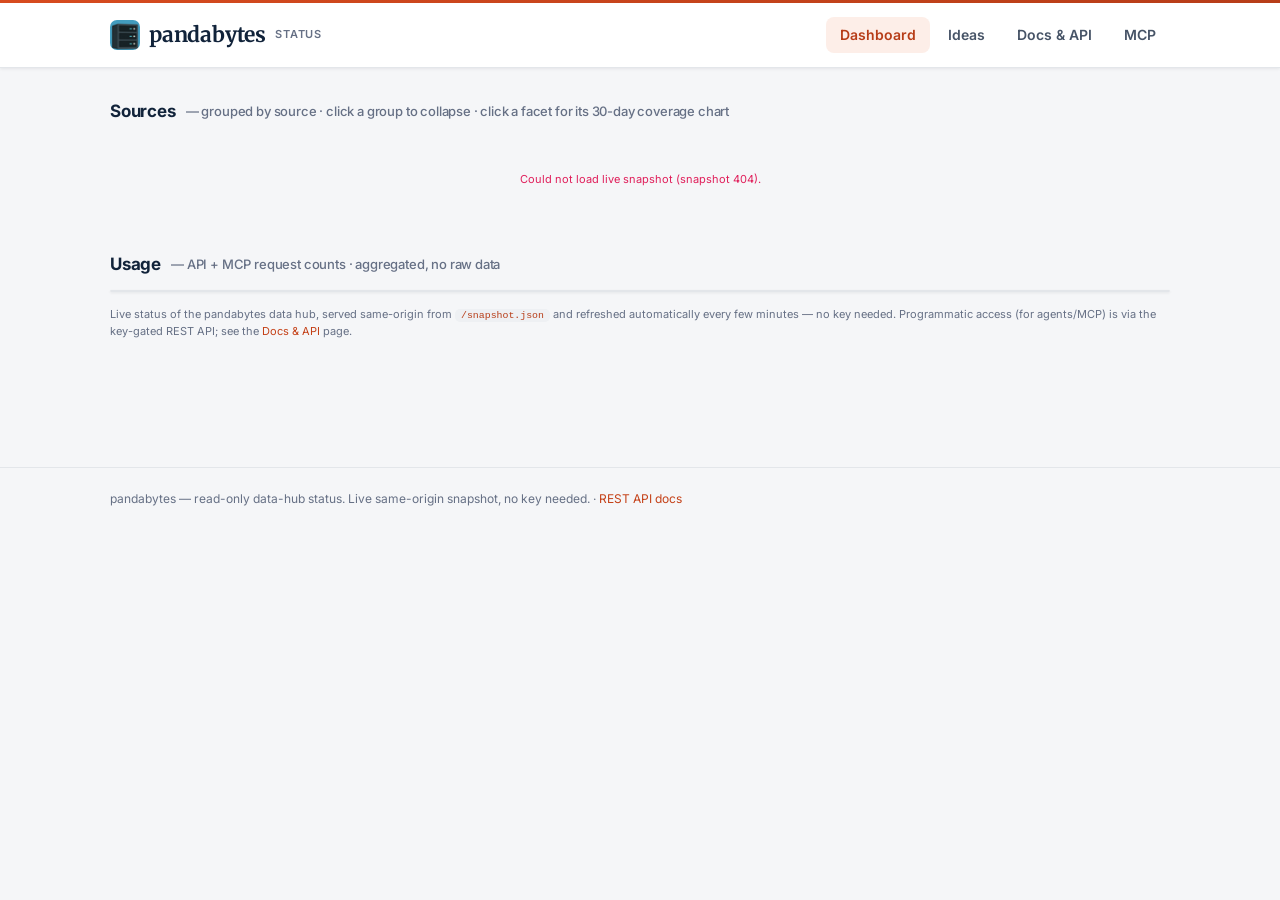
==== commit e7225990: "dashboard: split editorial decision surfaces into new Ideas tab (task #105) Move Cover now, Movers t" ====
--- a/index.html
+++ b/index.html
@@ -21,6 +21,7 @@
       <div id="hub-pulse" class="hub-pulse is-loading" role="status" aria-live="polite" aria-label="Hub health summary" hidden></div>
       <nav class="top">
         <a href="index.html" class="active">Dashboard</a>
+        <a href="ideas.html">Ideas</a>
         <a href="docs.html">Docs &amp; API</a>
         <a href="mcp.html">MCP</a>
       </nav>
@@ -28,11 +29,25 @@
   </header>
 
   <main class="wrap">
+    <h1 class="sr-only">pandabytes status dashboard</h1>
+
+    <!-- Editorial DECISION surfaces (Cover now · Movers today · Lopsided winners) now live on
+         the dedicated Ideas page. This dashboard is the system-health / observability read:
+         hub pulse + freshness, the source board, editorial leaders, and usage. The Ideas page
+         reuses the SAME live snapshot and the SAME renderers from dashboard.js. -->
+
     <div class="section-title">Sources
       <span class="muted">— grouped by source · click a group to collapse · click a facet for its 30-day coverage chart</span>
     </div>
     <div id="dash-loading" class="loading">Loading snapshot…</div>
     <div id="board" class="board"></div>
+
+    <section id="leaders-section" hidden>
+      <div class="section-title" style="margin-top:32px">Editorial leaders
+        <span class="muted" id="leaders-window">— top authors &amp; categories · by pageviews</span>
+      </div>
+      <div id="leaders-panel" class="leaders-panel"></div>
+    </section>
 
     <div class="section-title" style="margin-top:32px">Usage
       <span class="muted">— API + MCP request counts · aggregated, no raw data</span>
--- a/assets/style.css
+++ b/assets/style.css
@@ -53,6 +53,16 @@
 }
 
 * { box-sizing: border-box; }
+
+/* visually-hidden, still in the a11y tree + DOM order. Used for the per-page <h1>
+   (the visible page heading is the styled .section-title / .doc h2 below it) and any
+   other screen-reader-only label. Standard clip-rect technique. */
+.sr-only {
+  position: absolute !important; width: 1px; height: 1px;
+  padding: 0; margin: -1px; overflow: hidden; clip: rect(0, 0, 0, 0);
+  white-space: nowrap; border: 0;
+}
+
 html { -webkit-text-size-adjust: 100%; scroll-behavior: smooth; }
 @media (prefers-reduced-motion: reduce) { html { scroll-behavior: auto; } }
 body {
@@ -118,6 +128,10 @@
   font-family: var(--sans); font-size: 12px; font-weight: 600; color: var(--fg-dim);
   line-height: 1.1; }
 .hub-pulse.is-loading { opacity: .55; }
+/* the pill ships [hidden] and is revealed by JS once populated (index: the health
+   summary; ideas: the standalone freshness stamp). The author `display` above would
+   otherwise override the UA [hidden] rule, flashing an empty pill before JS runs. */
+.hub-pulse[hidden] { display: none; }
 /* overall verdict word ("All fresh" / "Attention") leads the chip */
 .hub-pulse .pulse-verdict { font-weight: 800; color: var(--fg-strong);
   letter-spacing: -.01em; }
@@ -131,6 +145,35 @@
 .pd-issue   { background: var(--stale); }                 /* amber for STALE/STALLED/MISSING */
 .pd-paused  { background: var(--frozen); }                /* slate for deliberate pause/frozen */
 .pd-derived { background: var(--teal); }                  /* derived/pending sources */
+
+/* freshness "updated N ago" stamp — a quiet "as-of" segment trailing the health
+   counts. Teal pulsing dot = live snapshot; the relative time keeps ticking on a 30s
+   client interval so an editor sees how old the data is at a glance. Goes amber if the
+   snapshot falls behind its ~few-minute refresh cadence (a real staleness signal). */
+.hub-pulse .pulse-fresh { display: inline-flex; align-items: center; gap: 5px;
+  white-space: nowrap; color: var(--fg-quiet); font-weight: 600; }
+.hub-pulse .pulse-fresh[hidden] { display: none; }
+.hub-pulse .pulse-fresh .pf-lbl { font-weight: 600; }
+.hub-pulse .pulse-fresh .pf-ago { font-weight: 800; color: var(--fg-dim);
+  font-variant-numeric: tabular-nums; }
+.hub-pulse .pulse-fresh .pf-dot { width: 7px; height: 7px; border-radius: 50%; flex: none;
+  background: var(--teal); box-shadow: 0 0 0 0 rgba(26, 166, 160, .45);
+  animation: pf-pulse 2.6s ease-out infinite; }
+@keyframes pf-pulse {
+  0%   { box-shadow: 0 0 0 0 rgba(26, 166, 160, .45); }
+  70%  { box-shadow: 0 0 0 5px rgba(26, 166, 160, 0); }
+  100% { box-shadow: 0 0 0 0 rgba(26, 166, 160, 0); }
+}
+/* snapshot older than usual → amber dot + amber time, and the "·" before it goes amber
+   too, so a behind-refresh state reads as a soft warning, not an alert. */
+.hub-pulse .pulse-fresh.is-stale .pf-dot { background: var(--stale); animation: none;
+  box-shadow: 0 0 0 2px rgba(236, 178, 46, .22); }
+.hub-pulse .pulse-fresh.is-stale .pf-ago { color: #a35d12; }
+.hub-pulse .pulse-fresh.is-stale .pf-lbl { color: #a35d12; }
+/* respect reduced-motion: hold the dot steady (no pulsing) for those who ask for it. */
+@media (prefers-reduced-motion: reduce) {
+  .hub-pulse .pulse-fresh .pf-dot { animation: none; }
+}
 
 /* ---- key bar ---- */
 .keybar {
@@ -430,7 +473,13 @@
 pre code { color: #d6e2f0; }
 code:not(pre code) { background: var(--surface-3); padding: 1px 6px; border-radius: 5px; font-size: .9em;
   color: var(--accent-deep); }
-.copybtn { position: absolute; top: 8px; right: 8px; font-size: 11px; padding: 4px 9px; }
+/* The "copy" button floats top-right of its <pre>. Reserve a top gutter on any code
+   block that has one so the command starts BELOW the button instead of running under
+   it (the old top:8/text-at-16 overlap clipped the command's right side at both 1440
+   and 390 widths). :has() reserves the gutter only where a button exists; a plain
+   fallback keeps the button clear of the text on engines without :has(). */
+pre:has(> .copybtn) { padding-top: 40px; }
+.copybtn { position: absolute; top: 8px; right: 8px; font-size: 11px; padding: 4px 9px; z-index: 2; }
 .catalog-grid { display: grid; grid-template-columns: repeat(auto-fill, minmax(280px,1fr)); gap: 12px; margin: 14px 0; }
 .catalog-card { background: var(--surface-2); border: 1px solid var(--border); border-radius: var(--radius-sm); padding: 13px 15px; }
 .catalog-card .cid { font-weight: 700; font-family: var(--mono); font-size: 13px; color: var(--fg-strong); }
@@ -472,6 +521,11 @@
 
 footer.site { border-top: 1px solid var(--border); color: var(--fg-faint); font-size: 12px;
   padding: 22px 0; margin-top: 44px; }
+/* footer links get a small inline tap-padding on touch so the ~14px-tall links are
+   comfortably tappable on mobile without changing the desktop layout. */
+@media (hover: none) {
+  footer.site a { display: inline-block; padding: 6px 2px; }
+}
 .loading { color: var(--fg-faint); padding: 30px; text-align: center; }
 .src-err { font-size: 11px; color: var(--missing); }
 .tip { font-size: 11px; color: var(--fg-faint); }
@@ -549,6 +603,15 @@
 .usage-spark-title {
   font-size: 11px; font-weight: 700; color: var(--fg-faint); text-transform: uppercase;
   letter-spacing: .05em; margin: 12px 0 6px;
+  display: flex; align-items: baseline; flex-wrap: wrap; gap: 4px 8px;
+}
+/* nascent-series caption beside the "Daily volume" title — usage tracking just began,
+   so the short series is expected. Teal (the Chartbeat/derived accent, matches the
+   board's "tracking just started" affordance), normal-case + lighter weight so it reads
+   as a calm note rather than part of the uppercase label. */
+.usage-spark-cap {
+  font-size: 10.5px; font-weight: 600; color: #0f7d78;
+  text-transform: none; letter-spacing: 0;
 }
 .usage-spark-wrap svg.spark { display: block; width: 100%; height: 36px; }
 @media (max-width: 600px) {
@@ -557,3 +620,227 @@
   .usage-channel:nth-child(odd) { border-right: 1px solid var(--border-soft); }
   .usage-channel:last-child { border-bottom: none; }
 }
+
+/* ---- editorial leaders (top authors + categories) ----
+   Additive panel below the source board: the one EDITORIAL read on an otherwise
+   infra-only status page. Two cards side by side (authors / categories), each a
+   compact Chartbeat-style ranking table with an inline teal pageviews bar-meter.
+   Renders from snapshot.editorial_leaders (no key, no extra fetch). */
+.leaders-panel {
+  display: grid;
+  grid-template-columns: repeat(auto-fit, minmax(340px, 1fr));
+  gap: 14px;
+}
+.lead-card {
+  background: var(--surface); border: 1px solid var(--border);
+  border-radius: var(--radius); box-shadow: var(--shadow); overflow: hidden;
+}
+.lead-card-title {
+  font-size: 11px; text-transform: uppercase; letter-spacing: .06em;
+  font-weight: 700; color: var(--fg-faint);
+  padding: 13px 18px 11px; border-bottom: 1px solid var(--border-soft);
+  background: var(--surface-2);
+}
+.lead-table {
+  width: 100%; border-collapse: collapse; font-variant-numeric: tabular-nums;
+}
+.lead-table thead th {
+  font-size: 10px; text-transform: uppercase; letter-spacing: .05em;
+  font-weight: 700; color: var(--fg-quiet); text-align: right;
+  padding: 9px 14px 7px; border-bottom: 1px solid var(--border-soft); white-space: nowrap;
+}
+.lead-table th.lead-name { text-align: left; }
+.lead-table tbody td {
+  padding: 8px 14px; font-size: 13px; color: var(--fg-dim);
+  border-bottom: 1px solid var(--border-soft); text-align: right; white-space: nowrap;
+}
+.lead-table tbody tr:last-child td { border-bottom: none; }
+.lead-table tbody tr:hover td { background: var(--surface-2); }
+.lead-rank {
+  width: 24px; text-align: right; color: var(--fg-quiet);
+  font-weight: 700; font-size: 12px;
+}
+.lead-name {
+  text-align: left !important; color: var(--fg-strong); font-weight: 600;
+  max-width: 0; width: 42%; overflow: hidden; text-overflow: ellipsis;
+}
+.lead-arts { color: var(--fg-faint); font-size: 12px; }
+/* pageviews cell: an inline horizontal bar-meter (teal, relative to the top row)
+   sitting BEHIND the right-aligned number — the at-a-glance ranking signal. */
+.lead-pv {
+  position: relative; min-width: 110px; color: var(--fg-strong); font-weight: 700;
+}
+.lead-bar {
+  position: absolute; left: 0; top: 50%; transform: translateY(-50%);
+  height: 60%; background: var(--teal-soft); border-radius: var(--radius-sm);
+  z-index: 0; pointer-events: none;
+}
+.lead-pv-n { position: relative; z-index: 1; }
+.lead-eng { color: var(--fg-faint); font-size: 12px; min-width: 56px; }
+@media (max-width: 560px) {
+  .lead-table tbody td, .lead-table thead th { padding-left: 10px; padding-right: 10px; }
+  .lead-name { width: 38%; }
+}
+
+/* ---- "Cover now" — today's actionable coverage opportunities ----
+   The morning-editor read, ABOVE the source board. A compact, scannable card list of the
+   specific fresh on-brand viral posts BP hasn't covered, ranked by upvote velocity. Built
+   mobile-first: each card is a single tappable row (rank · title · compact metric line) so
+   the most actionable thing sits above the fold on a phone. Accent-tinted to read as the
+   page's one "do this" surface (vs the neutral status board). Renders from snapshot.cover_now. */
+.cover-now-panel { margin-bottom: 6px; }
+.cn-list {
+  background: var(--surface); border: 1px solid var(--border);
+  border-radius: var(--radius); box-shadow: var(--shadow); overflow: hidden;
+}
+.cn-card {
+  display: flex; align-items: flex-start; gap: 12px;
+  padding: 12px 16px; border-bottom: 1px solid var(--border-soft);
+  border-left: 3px solid var(--accent);   /* the page's one "do this" accent rail */
+  transition: background .12s ease;
+}
+.cn-card:last-child { border-bottom: none; }
+.cn-card:hover { background: var(--accent-soft); }
+.cn-rank {
+  flex: 0 0 auto; min-width: 18px; text-align: center;
+  font-weight: 800; font-size: 13px; color: var(--accent);
+  font-variant-numeric: tabular-nums; line-height: 1.5;
+}
+/* Visual decision aid: the reddit post's thumbnail, between the rank and the body (left of
+   the title). Fixed small square so the metric rows stay aligned; object-fit: cover crops
+   reddit's non-square previews cleanly. Graceful absence: the element is simply not emitted
+   when there's no usable URL (or onerror-removed on a 403 hotlink), so the card collapses
+   back to rank+title with no empty gap. */
+.cn-thumb {
+  flex: 0 0 auto; width: 44px; height: 44px; border-radius: var(--radius-sm);
+  object-fit: cover; background: var(--surface-2); border: 1px solid var(--border-soft);
+  display: block;
+}
+.cn-body { flex: 1 1 auto; min-width: 0; }
+.cn-titlewrap { margin-bottom: 4px; }
+.cn-title {
+  font-size: 14.5px; font-weight: 600; color: var(--fg-strong);
+  line-height: 1.35; text-decoration: none;
+  display: -webkit-box; -webkit-line-clamp: 2; -webkit-box-orient: vertical; overflow: hidden;
+}
+a.cn-title:hover { color: var(--link); text-decoration: underline; }
+.cn-meta {
+  display: flex; flex-wrap: wrap; align-items: center; gap: 0 6px;
+  font-size: 12px; color: var(--fg-faint); font-variant-numeric: tabular-nums;
+}
+.cn-up  { color: var(--fresh); font-weight: 700; }   /* upvotes — green like the fresh status */
+.cn-vel { color: var(--accent-deep); font-weight: 700; }   /* velocity — the ranking signal */
+.cn-age { color: var(--fg-quiet); }
+.cn-cov { color: var(--fg-faint); }
+.cn-dot { color: var(--fg-quiet); }
+.cn-foot {
+  font-size: 11px; color: var(--fg-quiet); line-height: 1.45;
+  padding: 9px 4px 0; max-width: 760px;
+}
+@media (max-width: 560px) {
+  .cn-card { padding: 11px 13px; gap: 10px; }
+  .cn-title { font-size: 14px; }
+  .cn-meta { font-size: 11.5px; }
+  .cn-thumb { width: 40px; height: 40px; }
+}
+
+/* ---- "Movers today" — paired with Cover now: already-published articles surging.
+   Chartbeat-style rows. Same card grammar as .cn-* but a GREEN "up" rail/jump (a rising
+   metric, vs the accent "do this" of cover-now), so the two reads are visually distinct
+   while sitting together above the board. Renders from snapshot.movers. */
+.movers-panel { margin-bottom: 6px; }
+.mv-list {
+  background: var(--surface); border: 1px solid var(--border);
+  border-radius: var(--radius); box-shadow: var(--shadow); overflow: hidden;
+}
+.mv-card {
+  display: flex; align-items: flex-start; gap: 12px;
+  padding: 12px 16px; border-bottom: 1px solid var(--border-soft);
+  border-left: 3px solid var(--fresh);    /* green "up" rail — a rising signal */
+  transition: background .12s ease;
+}
+.mv-card:last-child { border-bottom: none; }
+.mv-card:hover { background: #f1faf5; }    /* faint green wash on hover */
+.mv-rank {
+  flex: 0 0 auto; min-width: 18px; text-align: center;
+  font-weight: 800; font-size: 13px; color: var(--fresh);
+  font-variant-numeric: tabular-nums; line-height: 1.5;
+}
+.mv-body { flex: 1 1 auto; min-width: 0; }
+.mv-titlewrap { margin-bottom: 4px; }
+.mv-title {
+  font-size: 14.5px; font-weight: 600; color: var(--fg-strong);
+  line-height: 1.35; text-decoration: none;
+  display: -webkit-box; -webkit-line-clamp: 2; -webkit-box-orient: vertical; overflow: hidden;
+}
+a.mv-title:hover { color: var(--link); text-decoration: underline; }
+.mv-meta {
+  display: flex; flex-wrap: wrap; align-items: center; gap: 0 6px;
+  font-size: 12px; color: var(--fg-faint); font-variant-numeric: tabular-nums;
+}
+.mv-pv   { color: var(--fg-strong); font-weight: 700; }   /* pageviews — the headline number */
+.mv-jump { color: var(--fresh); font-weight: 700; }       /* the jump — green, the ranking signal */
+.mv-by   { color: var(--fg-quiet); }
+.mv-dot  { color: var(--fg-quiet); }
+.mv-foot {
+  font-size: 11px; color: var(--fg-quiet); line-height: 1.45;
+  padding: 9px 4px 0; max-width: 760px;
+}
+@media (max-width: 560px) {
+  .mv-card { padding: 11px 13px; gap: 10px; }
+  .mv-title { font-size: 14px; }
+  .mv-meta { font-size: 11.5px; }
+}
+
+/* ---- "Lopsided winners" — cross-platform outliers, pushable to a 2nd platform.
+   Same card grammar as .cn-* / .mv-* but a TEAL "redistribute" rail (distinct from
+   cover-now's accent "acquire" rail and movers' green "surge" rail) plus a per-card
+   ACTION line — the replicable next move. Renders from snapshot.lopsided_winners. */
+.lopsided-panel { margin-bottom: 6px; }
+.lw-list {
+  background: var(--surface); border: 1px solid var(--border);
+  border-radius: var(--radius); box-shadow: var(--shadow); overflow: hidden;
+}
+.lw-card {
+  display: flex; align-items: flex-start; gap: 12px;
+  padding: 12px 16px; border-bottom: 1px solid var(--border-soft);
+  border-left: 3px solid var(--teal);     /* teal "redistribute" rail */
+  transition: background .12s ease;
+}
+.lw-card:last-child { border-bottom: none; }
+.lw-card:hover { background: var(--teal-soft); }
+.lw-rank {
+  flex: 0 0 auto; min-width: 18px; text-align: center;
+  font-weight: 800; font-size: 13px; color: var(--teal);
+  font-variant-numeric: tabular-nums; line-height: 1.5;
+}
+.lw-body { flex: 1 1 auto; min-width: 0; }
+.lw-titlewrap { margin-bottom: 4px; }
+.lw-title {
+  font-size: 14.5px; font-weight: 600; color: var(--fg-strong);
+  line-height: 1.35; text-decoration: none;
+  display: -webkit-box; -webkit-line-clamp: 2; -webkit-box-orient: vertical; overflow: hidden;
+}
+a.lw-title:hover { color: var(--link); text-decoration: underline; }
+.lw-meta {
+  display: flex; flex-wrap: wrap; align-items: center; gap: 0 6px;
+  font-size: 12px; color: var(--fg-faint); font-variant-numeric: tabular-nums;
+}
+.lw-win  { color: var(--teal); font-weight: 700; }        /* winning platform — the teal signal */
+.lw-pct  { color: var(--fg-quiet); font-weight: 600; }    /* its percentile, quiet */
+.lw-miss { color: var(--fg-faint); }                      /* the absent-on (push) platforms */
+.lw-dot  { color: var(--fg-quiet); }
+.lw-action {
+  margin-top: 4px; font-size: 12px; font-weight: 600; color: var(--accent-deep);
+  line-height: 1.35;                                       /* the replicable "do this" move */
+}
+.lw-foot {
+  font-size: 11px; color: var(--fg-quiet); line-height: 1.45;
+  padding: 9px 4px 0; max-width: 760px;
+}
+@media (max-width: 560px) {
+  .lw-card { padding: 11px 13px; gap: 10px; }
+  .lw-title { font-size: 14px; }
+  .lw-meta, .lw-action { font-size: 11.5px; }
+}
+
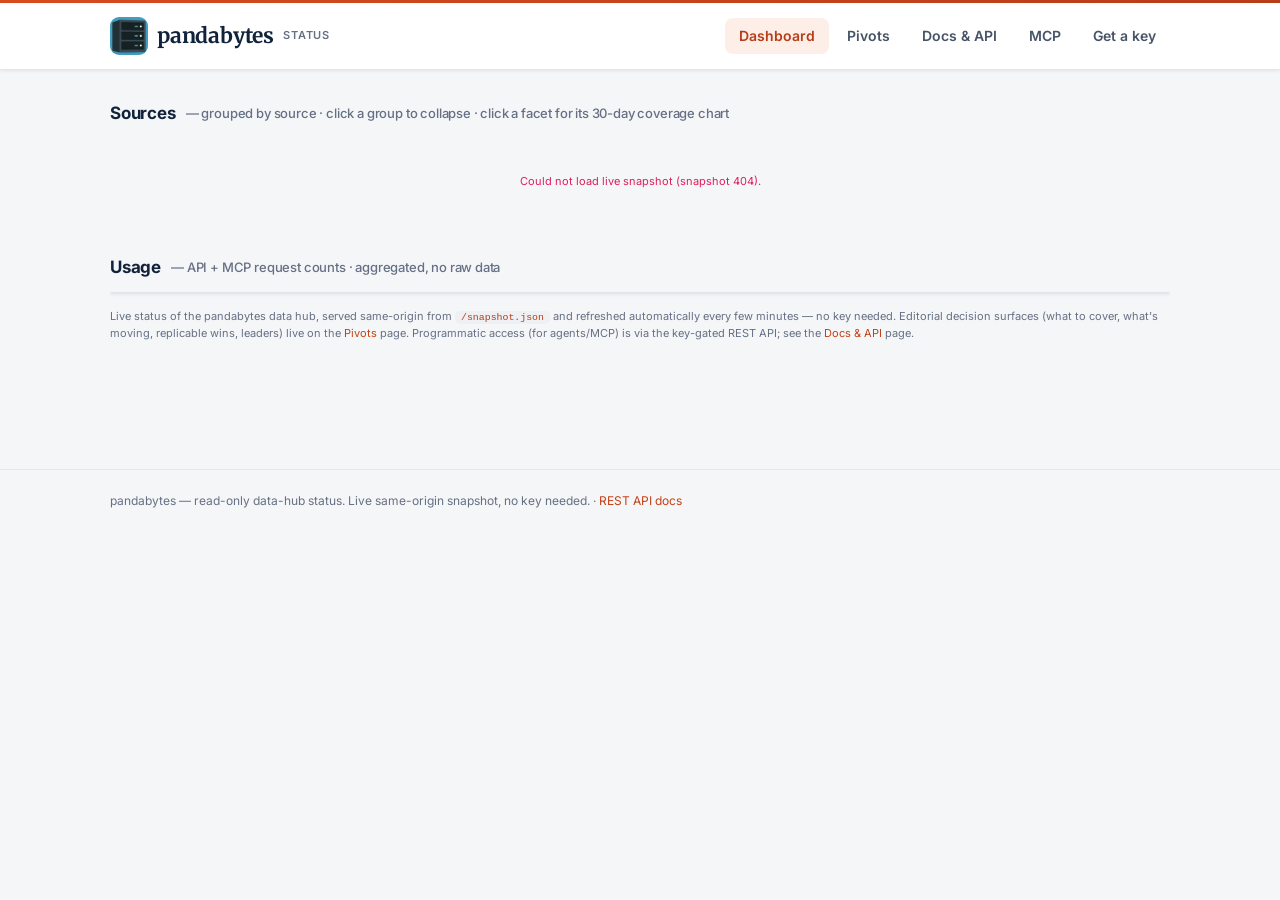
==== commit 8dad9754: "dashboard: merge Ideas+Pivots into one Pivots tab; canonical 5-link nav (incl Get a key); clean roun" ====
--- a/index.html
+++ b/index.html
@@ -17,13 +17,14 @@
 <body>
   <header class="site">
     <div class="wrap">
-      <div class="brand"><img class="brand-logo" src="/assets/pb_logo_32.png" alt="pandabytes" width="30" height="30"> pandabytes <small>status</small></div>
+      <div class="brand"><img class="brand-logo" src="/assets/pb_logo_96.png" alt="pandabytes" width="38" height="38"> pandabytes <small>status</small></div>
       <div id="hub-pulse" class="hub-pulse is-loading" role="status" aria-live="polite" aria-label="Hub health summary" hidden></div>
       <nav class="top">
         <a href="index.html" class="active">Dashboard</a>
-        <a href="ideas.html">Ideas</a>
+        <a href="pivots.html">Pivots</a>
         <a href="docs.html">Docs &amp; API</a>
         <a href="mcp.html">MCP</a>
+        <a href="request.html">Get a key</a>
       </nav>
     </div>
   </header>
@@ -31,23 +32,17 @@
   <main class="wrap">
     <h1 class="sr-only">pandabytes status dashboard</h1>
 
-    <!-- Editorial DECISION surfaces (Cover now · Movers today · Lopsided winners) now live on
-         the dedicated Ideas page. This dashboard is the system-health / observability read:
-         hub pulse + freshness, the source board, editorial leaders, and usage. The Ideas page
-         reuses the SAME live snapshot and the SAME renderers from dashboard.js. -->
+    <!-- Editorial DECISION surfaces (Cover now · Movers today · Lopsided winners · Editorial
+         leaders) now ALL live on the dedicated Pivots page. This dashboard is the
+         system-health / observability read: hub pulse + freshness, the source board, and
+         usage. The Pivots page reuses the SAME live snapshot and the SAME renderers from
+         dashboard.js. -->
 
     <div class="section-title">Sources
       <span class="muted">— grouped by source · click a group to collapse · click a facet for its 30-day coverage chart</span>
     </div>
     <div id="dash-loading" class="loading">Loading snapshot…</div>
     <div id="board" class="board"></div>
-
-    <section id="leaders-section" hidden>
-      <div class="section-title" style="margin-top:32px">Editorial leaders
-        <span class="muted" id="leaders-window">— top authors &amp; categories · by pageviews</span>
-      </div>
-      <div id="leaders-panel" class="leaders-panel"></div>
-    </section>
 
     <div class="section-title" style="margin-top:32px">Usage
       <span class="muted">— API + MCP request counts · aggregated, no raw data</span>
@@ -57,8 +52,9 @@
     <p class="tip" style="margin-top:14px">
       Live status of the pandabytes data hub, served same-origin from
       <code>/snapshot.json</code> and refreshed automatically every few minutes — no key needed.
-      Programmatic access (for agents/MCP) is via the key-gated REST API; see the
-      <a href="docs.html">Docs &amp; API</a> page.
+      Editorial decision surfaces (what to cover, what's moving, replicable wins, leaders) live
+      on the <a href="pivots.html">Pivots</a> page. Programmatic access (for agents/MCP) is via
+      the key-gated REST API; see the <a href="docs.html">Docs &amp; API</a> page.
     </p>
   </main>
 
--- a/assets/style.css
+++ b/assets/style.css
@@ -99,9 +99,10 @@
 /* BoredPanda-style serif wordmark */
 .brand { display: flex; align-items: center; gap: 9px; font-weight: 700; font-size: 21px;
   font-family: var(--serif); color: var(--fg-strong); letter-spacing: -.01em; }
-/* Brand logo: flat minimalist panda + server rack, small icon left of the wordmark.
-   30px sits balanced against the 21px serif; rounded to echo the logo's own corner. */
-.brand-logo { width: 30px; height: 30px; flex: none; border-radius: 7px; display: block; }
+/* Brand logo: clean light-blue rounded-square app icon (server rack centered, wordmark band
+   cropped out) regenerated from assets/pb_logo.png. 38px sits balanced against the 21px serif;
+   the source PNG already carries rounded corners, the border-radius just echoes them. */
+.brand-logo { width: 38px; height: 38px; flex: none; border-radius: 9px; display: block; }
 /* Legacy accent dot — retained but unused now the logo image fills the slot. */
 .brand .dot { width: 16px; height: 16px; border-radius: 5px;
   background: linear-gradient(150deg, var(--accent) 0%, var(--accent-deep) 100%);
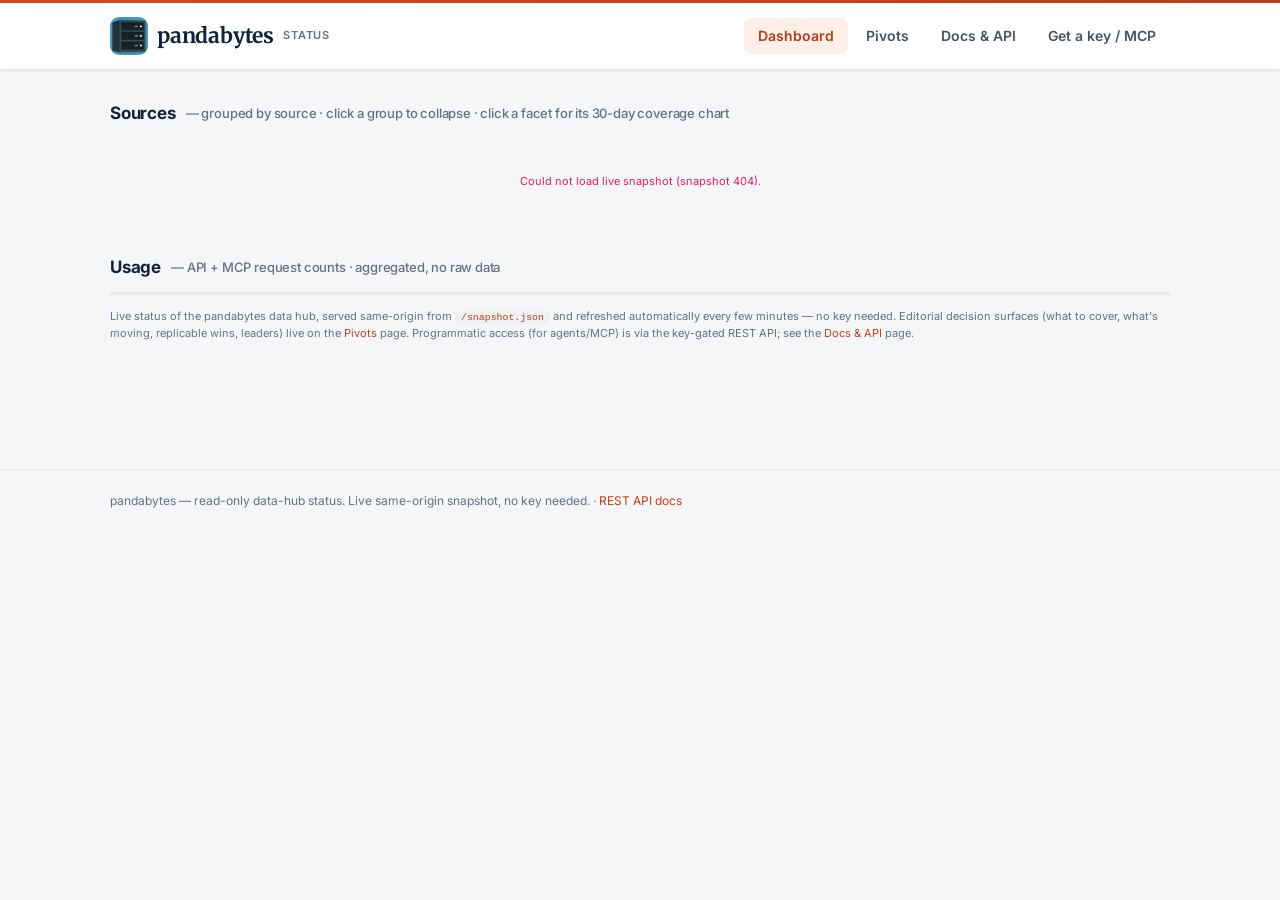
==== commit 461c188b: "task110: unified self-serve key flow (REST==MCP) — mcp.html ?confirm= landing, docs unified, request" ====
--- a/index.html
+++ b/index.html
@@ -18,13 +18,11 @@
   <header class="site">
     <div class="wrap">
       <div class="brand"><img class="brand-logo" src="/assets/pb_logo_96.png" alt="pandabytes" width="38" height="38"> pandabytes <small>status</small></div>
-      <div id="hub-pulse" class="hub-pulse is-loading" role="status" aria-live="polite" aria-label="Hub health summary" hidden></div>
       <nav class="top">
         <a href="index.html" class="active">Dashboard</a>
         <a href="pivots.html">Pivots</a>
         <a href="docs.html">Docs &amp; API</a>
-        <a href="mcp.html">MCP</a>
-        <a href="request.html">Get a key</a>
+        <a href="mcp.html">Get a key / MCP</a>
       </nav>
     </div>
   </header>
